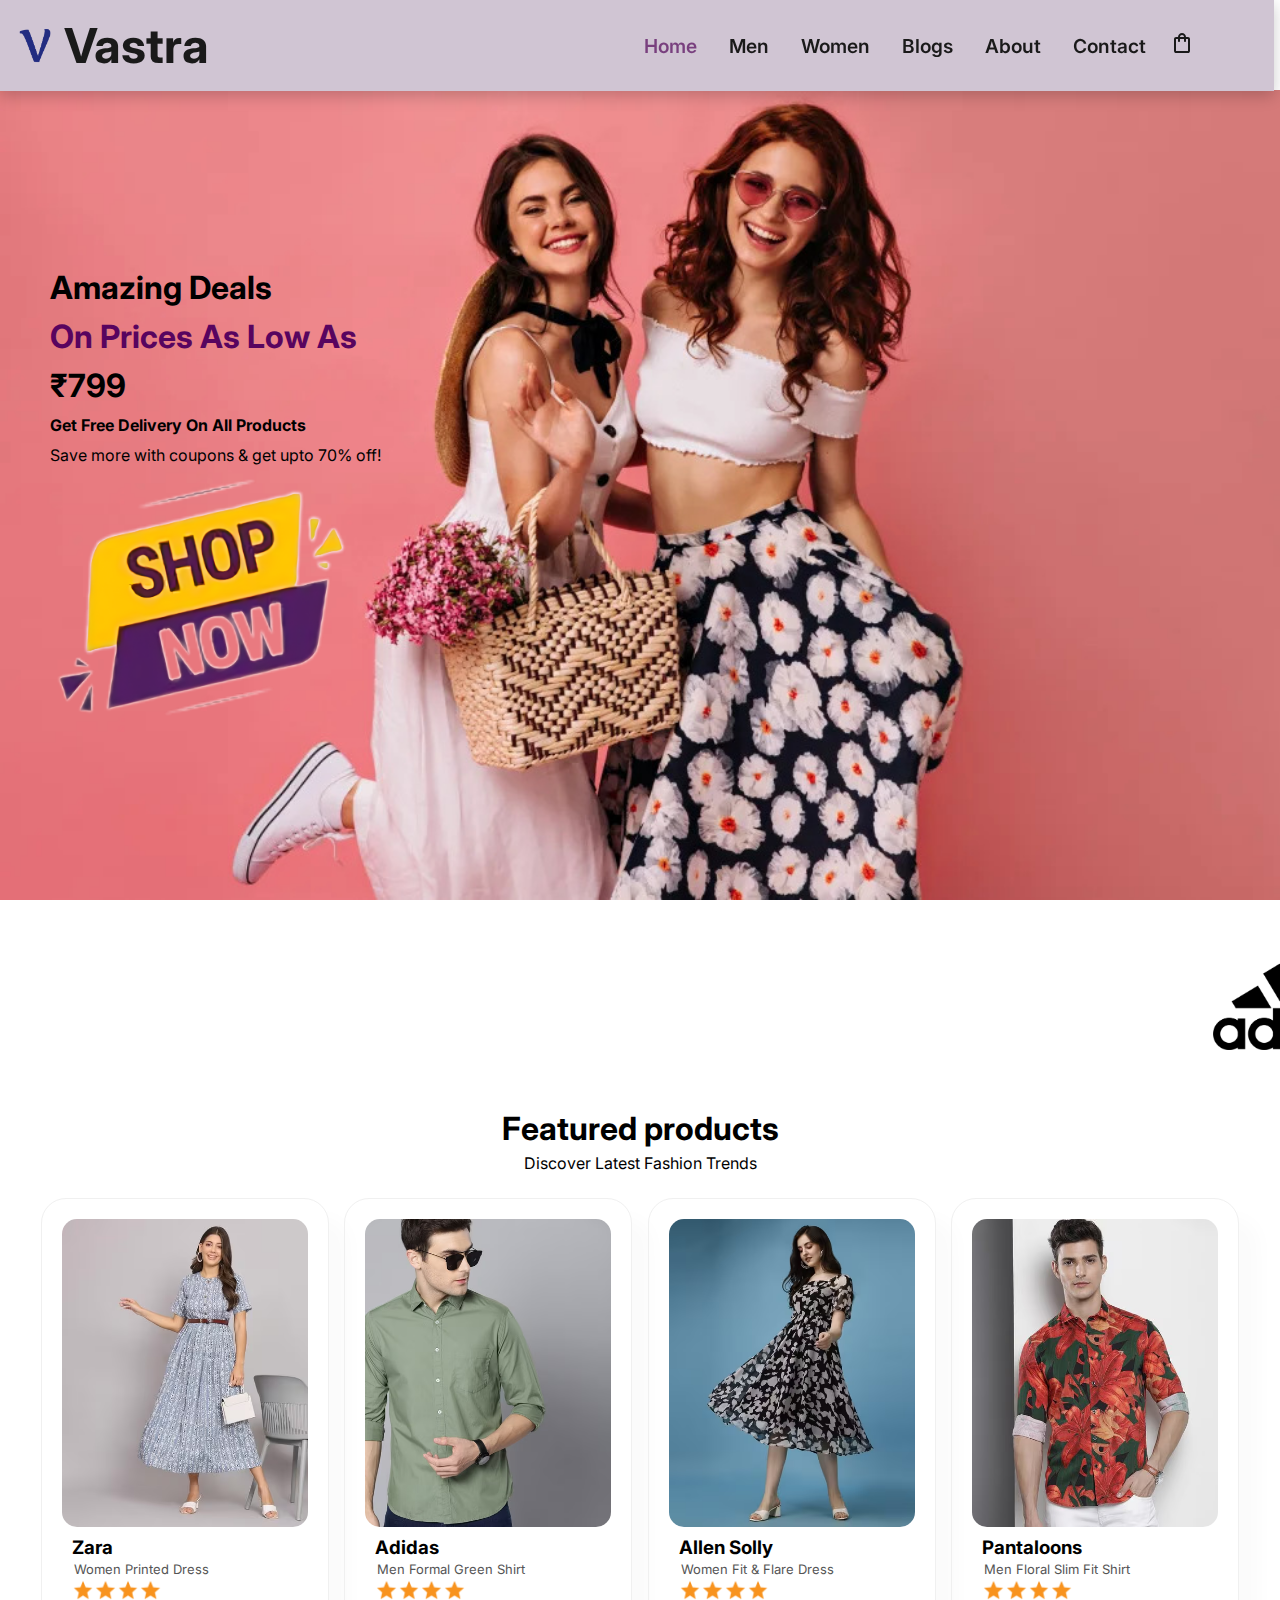
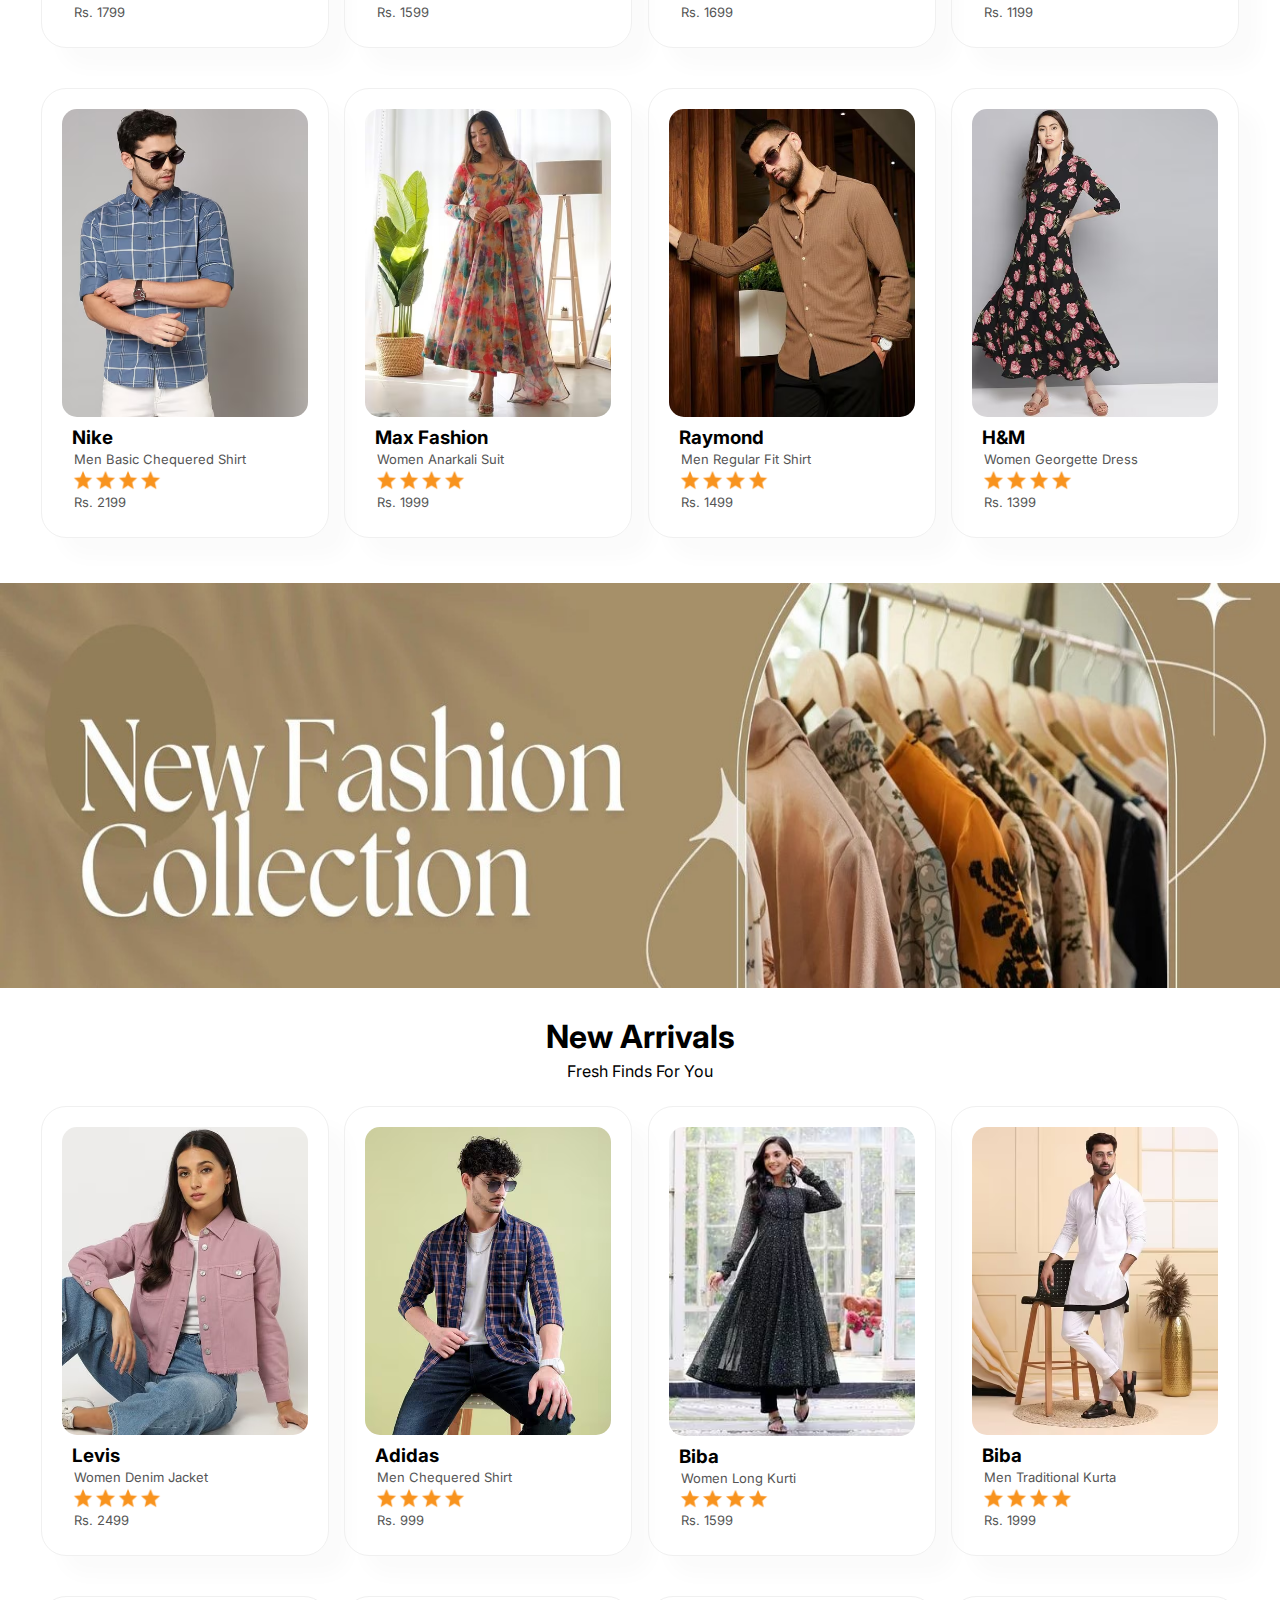
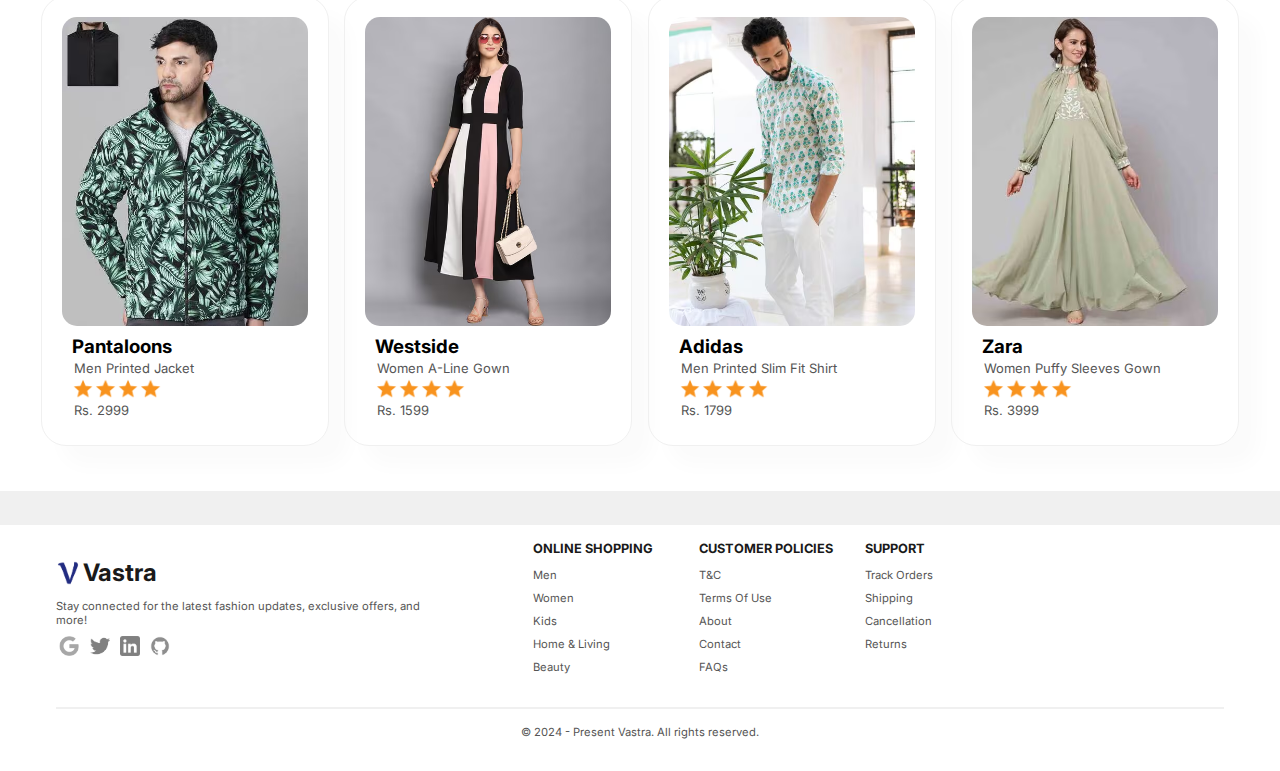
==== index.html @ 96c50821 "Add files via upload" ====
<!DOCTYPE html>
<html lang="en">
<head>
    <meta charset="UTF-8">
    <meta name="viewport" content="width=device-width, initial-scale=1.0">
    <title>Vastra - Discover Your Signature Look</title>
    <link rel="shortcut icon" href="./img/logo/favicon.ico">
    <link rel="stylesheet" href="style.css">
    <link rel="stylesheet" href="https://fonts.googleapis.com/css2?family=Material+Symbols+Outlined:opsz,wght,FILL,GRAD@24,400,0,0" />
    <link rel="stylesheet" href="https://pro.fontawesome.com/releases/v5.10.0/css/all.css" />
</head>
<body>
        <header class="header">
            <a href="#logo" class="logo">
                <img src="./img/logo/vastra.png" alt="logoImage" class="logo-vastra">
                <span class="logo-text">Vastra</span>
            </a>

            <div class="navbar">
                <nav class="nav" id="nav">
                    <span id="close" class="material-symbols-outlined text-3xl close">close</span>
                    <a href="index.html" class="nav-link active">Home</a>
                    <a href="men.html" class="nav-link">Men</a>
                    <a href="women.html" class="nav-link">Women</a>
                    <a href="blog.html" class="nav-link">Blogs</a>
                    <a href="about.html" class="nav-link">About</a>
                    <a href="contact.html" class="nav-link">Contact</a>
                </nav>
    
                <div class="nav-icons">                
                    <a href="cart.html" class="nav-link">
                        <span class="material-symbols-outlined text-3xl">shopping_bag</span></a>
                    <span id="bar" class="material-symbols-outlined text-3xl hamburger">reorder</span>
                </div>
            </div>            
        </header>

    <main>
        <section class="hero">
            <h1>Amazing Deals</h1>
            <h1 style="color: rgb(88, 4, 95)">On Prices As Low As</h1>
            <h1>₹799</h1>
            <h4>Get Free Delivery On All Products</h4>
            <p>Save more with coupons & get upto 70% off!</p>
            <img src="./img/misc/shopnow.png" alt="" style="background-color: transparent">
        </section>

        <marquee>
       
            <div id="brand">
            <img src="./img/logo/adidas.png" id="logos">
            <img src="./img/logo/pantaloons-logo.png" id="logos">
            <img src="./img/logo/Zara.png" style="margin-right: 38px;" id="logos">
            <img src="./img/logo/UNITED-COLORS-OF-BENETTON-LOGO-1080x608.png" style="margin-right: 38px;" id="logos">
            <img src="./img/logo/nike.png" style="margin-right: 38px;" id="logos">
            <img src="./img/logo/raymond.png" style="margin-right: 38px;" id="logos">
            <img src="./img/logo/puma.png" style="margin-right: 38px;" id="logos">
            <img src="./img/logo/allen solly.png" style="margin-right: 38px;" id="logos">
            <img src="./img/logo/provogue.png" style="margin-right: 38px;" id="logos">
            <img src="./img/logo/pe.png" id="logos">
           </div>
        </marquee>

        <section class="home-p1">
            <p class="heading">Featured products</p>
            <p>Discover Latest Fashion Trends</p>
      
            <div class="featured">
                <div class="featured-card">
                    <img src="./img/women/w1.avif" alt="w1" class="featured-img">
                    <div class="details">
                        <h3>Zara</h3>
                        <p>Women Printed Dress</p>
                        <div class="rating">
                            <img src="./img/misc/star.png" class="star">
                            <img src="./img/misc/star.png" class="star">
                            <img src="./img/misc/star.png" class="star">
                            <img src="./img/misc/star.png" class="star">
                        </div>
                        <p>Rs. 1799</p>
                    </div>                    
                </div>    

                <div class="featured-card" onclick="window.location.href='menProduct.html';">
                    <img src="./img/men/m1.avif" alt="w1" class="featured-img">
                    <div class="details">
                        <h3>Adidas</h3>
                        <p>Men Formal Green Shirt</p>
                        <div class="rating">
                            <img src="./img/misc/star.png" class="star">
                            <img src="./img/misc/star.png" class="star">
                            <img src="./img/misc/star.png" class="star">
                            <img src="./img/misc/star.png" class="star">
                        </div>
                        <p>Rs. 1599</p>
                    </div>                    
                </div>   

                <div class="featured-card">
                    <img src="./img/women/w2.avif" alt="w1" class="featured-img">
                    <div class="details">
                        <h3>Allen Solly</h3>
                        <p>Women Fit & Flare Dress</p>
                        <div class="rating">
                            <img src="./img/misc/star.png" class="star">
                            <img src="./img/misc/star.png" class="star">
                            <img src="./img/misc/star.png" class="star">
                            <img src="./img/misc/star.png" class="star">
                        </div>
                        <p>Rs. 1699</p>
                    </div>                    
                </div>   

                <div class="featured-card">
                    <img src="./img/men/m2.avif" alt="w1" class="featured-img">
                    <div class="details">
                        <h3>Pantaloons</h3>
                        <p>Men Floral Slim Fit Shirt</p>
                        <div class="rating">
                            <img src="./img/misc/star.png" class="star">
                            <img src="./img/misc/star.png" class="star">
                            <img src="./img/misc/star.png" class="star">
                            <img src="./img/misc/star.png" class="star">
                        </div>
                        <p>Rs. 1199</p>
                    </div>                    
                </div>      
                
                <div class="featured-card">
                    <img src="./img/men/m3.avif" alt="w1" class="featured-img">
                    <div class="details">
                        <h3>Nike</h3>
                        <p>Men Basic Chequered Shirt</p>
                        <div class="rating">
                            <img src="./img/misc/star.png" class="star">
                            <img src="./img/misc/star.png" class="star">
                            <img src="./img/misc/star.png" class="star">
                            <img src="./img/misc/star.png" class="star">
                        </div>
                        <p>Rs. 2199</p>
                    </div>                    
                </div>   

                <div class="featured-card">
                    <img src="./img/women/w3.avif" alt="w1" class="featured-img">
                    <div class="details">
                        <h3>Max Fashion</h3>
                        <p>Women Anarkali Suit</p>
                        <div class="rating">
                            <img src="./img/misc/star.png" class="star">
                            <img src="./img/misc/star.png" class="star">
                            <img src="./img/misc/star.png" class="star">
                            <img src="./img/misc/star.png" class="star">
                        </div>
                        <p>Rs. 1999</p>
                    </div>                    
                </div>   

                <div class="featured-card">
                    <img src="./img/men/m4.avif" alt="w1" class="featured-img">
                    <div class="details">
                        <h3>Raymond</h3>
                        <p>Men Regular Fit Shirt</p>
                        <div class="rating">
                            <img src="./img/misc/star.png" class="star">
                            <img src="./img/misc/star.png" class="star">
                            <img src="./img/misc/star.png" class="star">
                            <img src="./img/misc/star.png" class="star">
                        </div>
                        <p>Rs. 1499</p>
                    </div>                    
                </div>     
                
                <div class="featured-card">
                    <img src="./img/women/w4.avif" alt="w1" class="featured-img">
                    <div class="details">
                        <h3>H&M</h3>
                        <p>Women Georgette Dress</p>
                        <div class="rating">
                            <img src="./img/misc/star.png" class="star">
                            <img src="./img/misc/star.png" class="star">
                            <img src="./img/misc/star.png" class="star">
                            <img src="./img/misc/star.png" class="star">
                        </div>
                        <p>Rs. 1399</p>
                    </div>                    
                </div>   
            </div>
        </section>

        <section class="banner">
            <img src="./img/misc/banner1.jpg" alt="banner">
        </section>

        <section class="home-p1">
            <p class="heading">New Arrivals</p>
            <p>Fresh Finds For You</p>
      
            <div class="featured">
                <div class="featured-card">
                    <img src="./img/women/w5.avif" alt="w1" class="featured-img">
                    <div class="details">
                        <h3>Levis</h3>
                        <p>Women Denim Jacket</p>
                        <div class="rating">
                            <img src="./img/misc/star.png" class="star">
                            <img src="./img/misc/star.png" class="star">
                            <img src="./img/misc/star.png" class="star">
                            <img src="./img/misc/star.png" class="star">
                        </div>
                        <p>Rs. 2499</p>
                    </div>                    
                </div>           
                
                <div class="featured-card">
                    <img src="./img/men/m5.avif" alt="w1" class="featured-img">
                    <div class="details">
                        <h3>Adidas</h3>
                        <p>Men Chequered Shirt</p>
                        <div class="rating">
                            <img src="./img/misc/star.png" class="star">
                            <img src="./img/misc/star.png" class="star">
                            <img src="./img/misc/star.png" class="star">
                            <img src="./img/misc/star.png" class="star">
                        </div>
                        <p>Rs. 999</p>
                    </div>                    
                </div> 
                
                <div class="featured-card">
                    <img src="./img/women/w8.avif" alt="w1" class="featured-img">
                    <div class="details">
                        <h3>Biba</h3>
                        <p>Women Long Kurti</p>
                        <div class="rating">
                            <img src="./img/misc/star.png" class="star">
                            <img src="./img/misc/star.png" class="star">
                            <img src="./img/misc/star.png" class="star">
                            <img src="./img/misc/star.png" class="star">
                        </div>
                        <p>Rs. 1599</p>
                    </div>                    
                </div>                       
                
                <div class="featured-card">
                    <img src="./img/men/m8.avif" alt="w1" class="featured-img">
                    <div class="details">
                        <h3>Biba</h3>
                        <p>Men Traditional Kurta</p>
                        <div class="rating">
                            <img src="./img/misc/star.png" class="star">
                            <img src="./img/misc/star.png" class="star">
                            <img src="./img/misc/star.png" class="star">
                            <img src="./img/misc/star.png" class="star">
                        </div>
                        <p>Rs. 1999</p>
                    </div>                    
                </div>  

                <div class="featured-card">
                    <img src="./img/men/m15.avif" alt="w1" class="featured-img">
                    <div class="details">
                        <h3>Pantaloons</h3>
                        <p>Men Printed Jacket</p>
                        <div class="rating">
                            <img src="./img/misc/star.png" class="star">
                            <img src="./img/misc/star.png" class="star">
                            <img src="./img/misc/star.png" class="star">
                            <img src="./img/misc/star.png" class="star">
                        </div>
                        <p>Rs. 2999</p>
                    </div>                    
                </div>  

                <div class="featured-card">
                    <img src="./img/women/w11.avif" alt="w1" class="featured-img">
                    <div class="details">
                        <h3>Westside</h3>
                        <p>Women A-Line Gown</p>
                        <div class="rating">
                            <img src="./img/misc/star.png" class="star">
                            <img src="./img/misc/star.png" class="star">
                            <img src="./img/misc/star.png" class="star">
                            <img src="./img/misc/star.png" class="star">
                        </div>
                        <p>Rs. 1599</p>
                    </div>                    
                </div>               
                
                <div class="featured-card">
                    <img src="./img/men/m16.avif" alt="w1" class="featured-img">
                    <div class="details">
                        <h3>Adidas</h3>
                        <p>Men Printed Slim Fit Shirt</p>
                        <div class="rating">
                            <img src="./img/misc/star.png" class="star">
                            <img src="./img/misc/star.png" class="star">
                            <img src="./img/misc/star.png" class="star">
                            <img src="./img/misc/star.png" class="star">
                        </div>
                        <p>Rs. 1799</p>
                    </div>                    
                </div> 

                <div class="featured-card">
                    <img src="./img/women/w15.avif" alt="w1" class="featured-img">
                    <div class="details">
                        <h3>Zara</h3>
                        <p>Women Puffy Sleeves Gown</p>
                        <div class="rating">
                            <img src="./img/misc/star.png" class="star">
                            <img src="./img/misc/star.png" class="star">
                            <img src="./img/misc/star.png" class="star">
                            <img src="./img/misc/star.png" class="star">
                        </div>
                        <p>Rs. 3999</p>
                    </div>                    
                </div>                                     
            </div>
        </section>
    </main>

    <div class="partition"></div>

    <div class="footer">
        <div class="footer-content">
            <div class="footer-left">
                <div class="company-logo-icon">
                    <a href="#" class="logo-link">
                        <img src="./img/logo/vastra.png" alt="logoImage" class="logo-vastra">
                        <h2>Vastra</h2>
                    </a>
                </div>
                <p class="filler-text">Stay connected for the latest fashion updates, exclusive offers, and more!</p>
                
                <div class="socials">
                    <a href="#" class="social-link">
                        <img src="./img/logo/google.png" alt="" class="social-icon">
                    </a>

                    <a href="#" class="social-link">
                        <img src="./img/logo/twitter.png" alt="" class="social-icon">
                    </a>

                    <a href="#" class="social-link">
                        <img src="./img/logo/linkedin.png" alt="" class="social-icon">
                    </a>

                    <a href="#" class="social-link">
                        <img src="./img/logo/github.png" alt="" class="social-icon">
                    </a>
                </div>
            </div>

            <div class="footer-right">
                <div class="footer-grid-column">
                    <div class="footer-grid-heading">ONLINE SHOPPING</div>
                    <ul class="footer-links-list">
                        <li><a href="men.html" class="footer-link">Men</a></li>
                        <li><a href="women.html" class="footer-link">Women</a></li>
                        <li><a href="#overview" class="footer-link">Kids</a></li>
                        <li><a href="#overview" class="footer-link">Home & Living</a></li>
                        <li><a href="#overview" class="footer-link">Beauty</a></li>
                    </ul>
                </div>

                <div class="footer-grid-column">
                    <div class="footer-grid-heading">CUSTOMER POLICIES</div>
                    <ul class="footer-links-list">
                        <li><a href="#overview" class="footer-link">T&C</a></li>
                        <li><a href="#overview" class="footer-link">Terms Of Use</a></li>
                        <li><a href="about.html" class="footer-link">About</a></li>
                        <li><a href="contact.html" class="footer-link">Contact</a></li>
                        <li><a href="#overview" class="footer-link">FAQs</a></li>
                    </ul>
                </div>

                <div class="footer-grid-column">
                    <div class="footer-grid-heading">SUPPORT</div>
                    <ul class="footer-links-list">
                        <li><a href="#overview" class="footer-link">Track Orders</a></li>
                        <li><a href="#overview" class="footer-link">Shipping</a></li>
                        <li><a href="#overview" class="footer-link">Cancellation</a></li>
                        <li><a href="#overview" class="footer-link">Returns</a></li>
                    </ul>
                </div>
            </div>
        </div>

        <div class="footer-copyright">
            &#169 2024 - Present Vastra. All rights reserved.
        </div>
    </div>

    <script src="script.js"></script>
    
</body>
</html>
---- style.css ----
@import url('https://fonts.googleapis.com/css2?family=Inter:wght@100;200;400;500;600;700&display=swap');
@import url('https://fonts.googleapis.com/css2?family=Italianno&family=Kanit:wght@200&family=Merriweather:ital,wght@1,300&family=Oxygen:wght@300&display=swap');
@import url('https://fonts.googleapis.com/css2?family=Italianno&family=Kalam&family=Kanit:wght@200&family=Merriweather:ital,wght@1,300&family=Oxygen:wght@300&display=swap');
@import url('https://fonts.googleapis.com/css2?family=Italianno&family=Kalam&family=Kanit:wght@200&family=Merriweather:ital,wght@1,300&family=Oxygen:wght@300&family=Satisfy&display=swap');


:root {
    --primary-color: #6366F1;
    --accent-color: #3f83f8;
    --text-color: #1a1a1a;
    --link-color: #2563eb;
    --background-color: #ffffff;
    --light-gray: #f0f0f0;
    --gray: #808080;
    --dark-gray: #555;
    --sea-green: hsl(54, 67%, 78%);
    --navbar: #d0c5d3;
}

* {
    margin: 0;
    padding: 0;
    font-family: 'Inter', sans-serif;
    text-decoration: none;
}
body{
    height: 100vh;
    text-align: center;
    background-color: var(--background-color);
}

.header{
    background-color: var(--navbar);
    display: flex;
    justify-content: space-between;
    align-items: center;
    box-shadow: 0 5px 15px rgba(0, 0, 0, 0.2);
    top: 0;
    left: 0;
    padding: 1rem 5rem 1rem 1rem;
    position: fixed;
    z-index: 999;
    width: 92vw;
}

.logo{
    display: flex;
    align-items: center;
    font-size: 3rem;
    font-weight: bold;
    color: var(--text-color);
    text-decoration: none;
    gap: 0.625rem;
}
.logo-vastra{
    width: 6%;
}

.nav{
    display: none;
    gap: 1.5rem;
    position: relative;
}
@media screen and (min-width: 768px){
    .nav{
        display: flex;
        gap: 2rem;
    }
}

.nav-link{
    color: var(--text-color);
    font-size: 1.2rem;
    font-weight: 600;
    transform: color 0.1s;
    transition: 0.3s ease;
}
.nav-link:hover,
.nav .active{
    color: rgba(85, 11, 92, 0.712);
}

.nav-icons{
    display: flex;
    gap: 1rem;
}

.navbar{
    display:flex;
    align-items: center;
    gap: 1.5rem;
}

.hero{
    background-image: url("./img/misc/cover1.jpg");
    height: 90vh;
    background-size: cover;
    background-position: top 15% right 10;
    padding: 0 50px;
    display: flex;
    flex-direction: column;
    align-items: flex-start;
    justify-content: center;
    background-repeat: no-repeat;
    margin-top: 90px;
}

.hero h1,h2,h4,p{
    margin: 5px 0;
}
.hero img{
    width: 30%;
}
.hero button{
    font-size: 1rem;
    font-weight: bold;
    padding: 15px;
    border: none;
    background-color: rgba(85, 11, 92, 0.712);
    border-radius: 10%;
    color: aliceblue;
}

#logos{
    height: 120px!important;
}
#brand{
    margin-top: 30px;
    margin-bottom: 30px;
    display: flex;
}

.home-p1{
    margin: 25px;
}

.home-p1 .heading{
    font-size: 2rem;
    font-weight: bold;
}

.home-p1 .featured-card{
    width: 20%;
    padding: 20px;
    margin: 20px 0;
    border: 1px solid var(--light-gray);    
    border-radius: 25px;
    cursor: pointer;
    box-shadow: 20px 20px 20px rgba(0, 0, 0, 0.02);
    transition: 0.2s ease;
}
.home-p1 .featured-card:hover{
    box-shadow: 20px 20px 20px rgba(0, 0, 0, 0.06);
}

.home-p1 .featured-card .details{
    text-align: start;
    padding: 5px 10px;
}

.home-p1 .featured-card img{
    width: 100%;
    border-radius: 15px;
    background-color: transparent;
}
.home-p1 .featured-card p{
    color: var(--dark-gray);
    font-size: small;
    margin: 2px;
}

.home-p1 .rating{
    display: flex;
    align-items: center;
}
.home-p1 .rating img{
    width: 10%;
    height: auto;
}

.home-p1 .featured{
    display: flex;
    align-items: center;
    justify-content: space-evenly;
    flex-wrap: wrap;
}

.banner img{
    width: 100%;
    height: 45vh;
}

.partition{
    height: 2px;
    padding: 1rem;
    background-color: var(--light-gray);
}

.footer{
    background-color: var(--background-color);
    padding: 1rem;
    margin: 0 40px;
    display: flex;
    flex-direction: column;
    gap: 2rem;
}
.footer-content{
    height: 100%;
    width: 100%;
    display: flex;
    flex-direction: row;
    align-items: center;
    gap: 5rem;
}
.footer-left{
    width: 34%;
    display: flex;
    flex-direction: column;
    gap: 0.4rem;
    text-align: start;
}
.logo-link{
    font-size: 1rem;
    font-weight: bold;
    color: var(--text-color);
    display: flex;
    align-items: center;
    gap: 0.2rem;
}
.logo-icon{
    height: 15px;
    width: 15px;
    border-radius: 50%;
}
.filler-text{
    font-size: 0.7rem;
    color: var(--dark-gray);
    margin: 0;
}
.social-icon{
    height: 20px;
    width: 20px;
    margin: 0.2rem;
}
.footer-right{
    display: grid;
    grid-template-columns: repeat(3, 1fr);
    column-gap: 2rem;
    row-gap: 2rem;
}
.footer-grid-column{
    display: flex;
    flex-direction: column;
    gap: 0.4rem;
    text-align: left;
}
.footer-grid-heading{
    font-size: 0.8rem;
    font-weight: bold;
    color: var(--text-color);
}
ul{
    list-style-type: none;
}
.footer-links-list{
    display: flex;
    flex-direction: column;
    gap: 0.2rem;
}
.footer-link{
    color: var(--dark-gray);
    font-size: 0.7rem;
}
.footer-copyright{
    color: var(--dark-gray);
    font-size: 0.7rem;
    padding: 1rem;
    border-top: 2px solid var(--light-gray);
}

/* men.html */
.page-header-men{
    color: whitesmoke;
    background-image: url(img/men/men-cover.jpg);
    height: 30vh;
    background-size: cover;
    padding: 0 20px;
    display: flex;
    flex-direction: column;
    align-items: center;
    justify-content: center;
    background-repeat: no-repeat;
    margin-top: 90px;
    background-position-x: 60%;
}

.page-header{
    margin-top: 90px;
}

#pagination{
    display: flex;
    align-items: center;
    justify-content: center;
    gap: 10px;
}
#pagination .pageNo{
    color: whitesmoke;
    text-decoration: none;
    background-color: rgba(85, 11, 92, 0.712);
    padding: 10px 15px;
    border-radius: 5px;
    font-weight: 600;
}
#pagination a .arrow_right{
    color: whitesmoke;
    text-decoration: none;
    background-color: rgba(85, 11, 92, 0.712);
    padding: 8px 8px;
    border-radius: 5px;
    font-weight: 600;
}

/* women.html */
.page-header-women{
    color: whitesmoke;
    background-image: url(img/women/women-cover.jpg);
    height: 30vh;
    background-size: cover;
    padding: 0 20px;
    display: flex;
    flex-direction: column;
    align-items: center;
    justify-content: center;
    background-repeat: no-repeat;
    margin-top: 90px;
}

/* menProduct.html */
.productDetail{
    display: flex;
    margin-top: 90px;
    text-align: left;
    padding: 50px;
}

.productDetail .productImg{
    width: 40%;
}

.groupImg{
    display: flex;
    align-items: center;
    justify-content: space-between;
}
.small-Img{
    flex-basis: 24%;
    cursor: pointer;
}

.productDetail .productDesc{
    width: 60%;
    padding: 10px;
    padding-left: 50px;
    display: flex;
    flex-direction: column;
    gap: 5px;
}

.productDetail .productDesc select,input,button{
    width: fit-content;
    margin: 5px 0;
    padding: 7px 15px;
}
.productDetail .productDesc input{
    width: 50px;
    text-align: center;
}
.productDetail .productDesc button{
    background: rgba(85, 11, 92, 0.712);
    color: whitesmoke;
    font-weight: bold;
    border: none;
    padding: 9px 20px;
    border-radius: 2px;
}
.productDetail .productDesc span{
    text-align: justify;
}

.nav-icons .hamburger{
    display: none;
}
.nav .close{
    display: none;
}

/* blog.html */
.page-header-blog{
    color: whitesmoke;
    background-image: url(img/blog/blog-cover.png);
    height: 30vh;
    background-size: cover;
    padding: 0 20px;
    display: flex;
    flex-direction: column;
    align-items: center;
    justify-content: center;
    background-repeat: no-repeat;
    margin-top: 90px;
}

/* blog.html */
.card-container{
    display: grid;
    gap: 1.5 rem;
    grid-template-columns: repeat(auto-fit, minmax(300px, 350px));
    justify-content: center;    
    padding-top: 50px;
}
@media(min-width: 678px) {
    .card-container{
        grid-template-columns: repeat(2, 1fr);
        padding: 50px;
    }
}
@media(min-width: 1080px) {
    .card-container{
        grid-template-columns: repeat(3, 1fr);
    }
}

.card{
    display: flex;
    flex-direction: column;
    border: 1px solid rgb(63, 61, 61);
    border-radius: 8px;
    overflow: hidden;
    margin: 10px;
}
.card_image{
    position: relative; 
    height: 12rem;    
    padding: 1rem;
    overflow: hidden;
}
.card_img{
    object-position: center;
    width: 100%;    
    height: 100%;
    border-radius: 5px;
}
.card_title_container{
    display: flex;
    flex-direction: column;
    gap: 0.4rem;
    padding: 0 1rem;
    text-align: left;
}
.card_title{
    font-size: 1rem;
    font-weight: 600;
    line-height: 1.5rem;
    margin: 0;
    color: rgb(19, 18, 18);
}
.card_desc{
    color: rgb(87, 84, 84);
    font-size: 1rem;
    margin: 0;
}
.card_footer{
    display: flex;
    justify-content: space-between;
    align-items: flex-end;
    padding: 1rem;
}
.author{
    display: flex;
    flex-direction: row;
    align-items: center;
    gap: 1rem;
}
.author_avatar{
    height: 2.5rem;
    width: 2.5rem;
    overflow: hidden;
    border: 1px solid rgb(190, 186, 186);
    border-radius: 50%;
    background-color: rgb(236, 231, 231);
}
.author_info{
    display: flex;
    flex-direction: column;  
    text-align: left;
}
.author_name{
    font-size: 0.8rem;
    color: blue;
}
.author_date{
    font-size: 0.6rem;
    color: rgb(58, 55, 55);
}

.card_tag{
    font-size: 0.7rem;
    border: 1px solid rgb(77, 71, 71);
    border-radius: 4px;
    line-height: 1.3rem;
    padding: 0.25rem 0.5rem;
    color: gray;
}

/* about.html */
.page-header-about{
    padding: 50px 150px;
    text-align: left;
}
.page-header-about .about-title{
    text-align: center;
    padding-bottom: 20px;
    font-size: 1.5rem;
    font-weight: bold;
}
.page-header-about .about-heading{
    margin: 5px 0;
    font-weight: bold;
    color: var(--text-color);
}
.page-header-about .about-desc{
    margin-bottom: 20px;
    font-size: 0.75rem;
    color: var(--dark-gray);
}

/* contact.html */
.page-header-contact{
    padding: 50px 150px;
    text-align: left;
}
.page-header-contact .contact-title{
    text-align: center;
    padding-bottom: 20px;
    font-size: 2rem;
    font-weight: bold;
}
.page-header-contact .contact-heading{
    margin: 10px 0;
    font-size: 1.3rem;
    font-weight: bold;
    color: var(--text-color);
}
.page-header-contact .contact-desc{
    margin-bottom: 30px;
    color: var(--dark-gray);
}
.page-header-contact .contact-visit{
    font-weight: bold;
}
.page-header-contact .contact-thanks{
    text-align: center;
    padding-bottom: 20px;
    font-size: 1.3rem;
    font-weight: bold;
}

/* cart.html */
#cart{
    padding: 50px;
}
#cart table{
    width: 100%;
    border-collapse: collapse;
    table-layout: fixed;
    white-space: nowrap;
}
#cart table img{
    width: 70px;
}
#cart table td:nth-child(1){
    width: 10%;
    text-align: center;
}
#cart table td:nth-child(2){
    width: 15%;
    text-align: center;
}
#cart table td:nth-child(3){
    width: 25%;
    text-align: center;
}
#cart table td:nth-child(4),
#cart table td:nth-child(5),
#cart table td:nth-child(6){
    width: 15%;
    text-align: center;
}
#cart table td:nth-child(5) input{
    width: 40px;
    padding: 10px; 
    text-align: center;
}
#cart table thead{
    border: 1px solid var(--light-gray);
    border-left: none;
    border-right: none;
    height: 30px;
}
#cart table thead td{
    font-weight: 600;
    text-transform: uppercase;
    font-size: 15px;
    padding: 20px 0;
}
#cart table tbody tr td{
    padding-top: 15px;
}
#cart table tbody td{
    font-size: 14px;
}
#cart a{
    text-decoration: none;
    color: black;
    cursor: pointer;    
}
#cart-add{
    display: flex;
    justify-content: space-between;
    gap: 20px;
    padding: 20px 50px;
}
#coupon{
    width: 50%;
    text-align: left;
}
#coupon h3{
    margin-bottom: 0.5rem;    
}
#coupon input{
    width: 60%;
    outline: none;
    border: 1px solid var(--light-gray);
    border-radius: 5px;
    padding: 10px 20px;
}
#coupon button, #subtotal button{
    background-color: rgba(85, 11, 92, 0.712);
    color: whitesmoke;
    border: none;
    border-radius: 5px;
    padding: 10px 20px;
}
#subtotal{
    width: 50%;
    border: 1px solid var(--light-gray);
    border-radius: 5px;
    padding: 10px 0;
}
#subtotal h3{
    margin: 10px;
}
#subtotal table{
    border-collapse: collapse;
    text-align: left;
    margin: 10px auto;
}
#subtotal table td{
    width: 50%;
    border: 1px solid var(--light-gray);
    padding: 10px;
    font-size: 14px;
}


@media screen and (max-width:980px){
    .footer-content{
        flex-direction: column;
        align-items: center;
        gap: 2rem;
    }
    .footer-left{
        width: 100%;
        text-align: center;
    }
    .footer-right{
        align-self: center;
        justify-content: space-evenly;
    }
    .logo-link{
        justify-content: center;
    }
    .productDetail .productDesc{
        padding: 10px;
        padding-left: 50px;
    }
    .page-header-about, .page-header-contact{
        padding: 30px 50px;
    }
}

@media screen and (max-width: 830px) {
    .nav{
        display: flex;
        flex-direction: column;
        align-items: flex-start;
        justify-content: flex-start;
        position: fixed;
        top: 0;
        right: -300px;
        height: 100vh;
        width: 200px;
        background-color: var(--light-gray);
        box-shadow: 0 40px 60px rgba(0, 0, 0, 0.1);
        padding: 20px 0 0 20px;
        transition: 0.3s ease;
        gap: 1rem;
    }
    .nav.active{
        right: 0px;
    }
    .nav-icons .hamburger{
        display: block;
        font-size: 26px;
    }
    .nav .close{
        display: block;
    }
    .hero{
        background-position: top 10% right 100%;
        margin-top: 70px;
    }
    .banner img{
        height: 25vh;
    }
    .home-p1 .featured-card{
        width: 25%;
        margin: 10px auto;
    }        
    .productDetail{
        padding: 50px 20px;
    }
}

@media screen and (max-width: 650px){
    .footer-right{
        grid-template-columns: repeat(2, 1fr);
    }
    .footer-left{
        width: 100%;
        text-align: center;
    }    
    .page-header-men, .page-header-women{
        height: 25vh;
    }
    #cart-add{
        display: flex;
        flex-direction: column;
        align-items: center;
        gap: 20px;
        padding: 20px 50px;
    }
    #coupon, #subtotal{
        width: 100%;
    }
    #cart{
        overflow-x: auto;
    }
    #cart table td:nth-child(1){
        width: 100px;
        text-align: center;
    }
    #cart table td:nth-child(2){
        width: 150px;
        text-align: center;
    }
    #cart table td:nth-child(3){
        width: 250px;
        text-align: center;
    }
    #cart table td:nth-child(4){
        width: 150px;
        text-align: center;
    }
    #cart table td:nth-child(5){
        width: 150px;
        text-align: center;
    }
    #cart table td:nth-child(6){
        width: 150px;
        text-align: center;
    }
}

@media screen and (max-width: 560px){
    .home-p1 .featured-card{
        width: 35%;
    }
    .productDetail{
        display: flex;
        flex-direction: column;
        justify-content: center;
        padding: 20px 0;
    }
    .productDetail .productImg{
        width: 100%;
        margin-bottom: 0;
    }
    .productDetail .productDesc{
        width: 100%;
        display: flex;
        flex-direction: column;
        gap: 5px;
        padding: 10px 0;
    }
    .banner img{
        height: 20vh;
    }
    .hero img{
        width: 50%;
    }
}

@media screen and (max-width: 400px){    
    
    .hero{
        padding: 10px;
    }
    .hero h1,h2,h4,p{
        margin: 2px 0;
    }
    .banner img{
        height: 15vh;
    }
    .home-p1 .featured-card{
        width: 100%;
    }
    .hero img{
        width: 70%;
    }
    .page-header-men, .page-header-women{
        height: 20vh;
        margin-top: 70px;
    }
    .logo{
        font-size: 2rem;
    }
    .nav-icons{
        gap: 0.4rem;
    }
    .footer-copyright{
        padding: 1rem 0;
    }
    .footer{
        margin: 0 20px;
    }
    .page-header-about, .page-header-contact{
        padding: 10px 30px;
    }
}
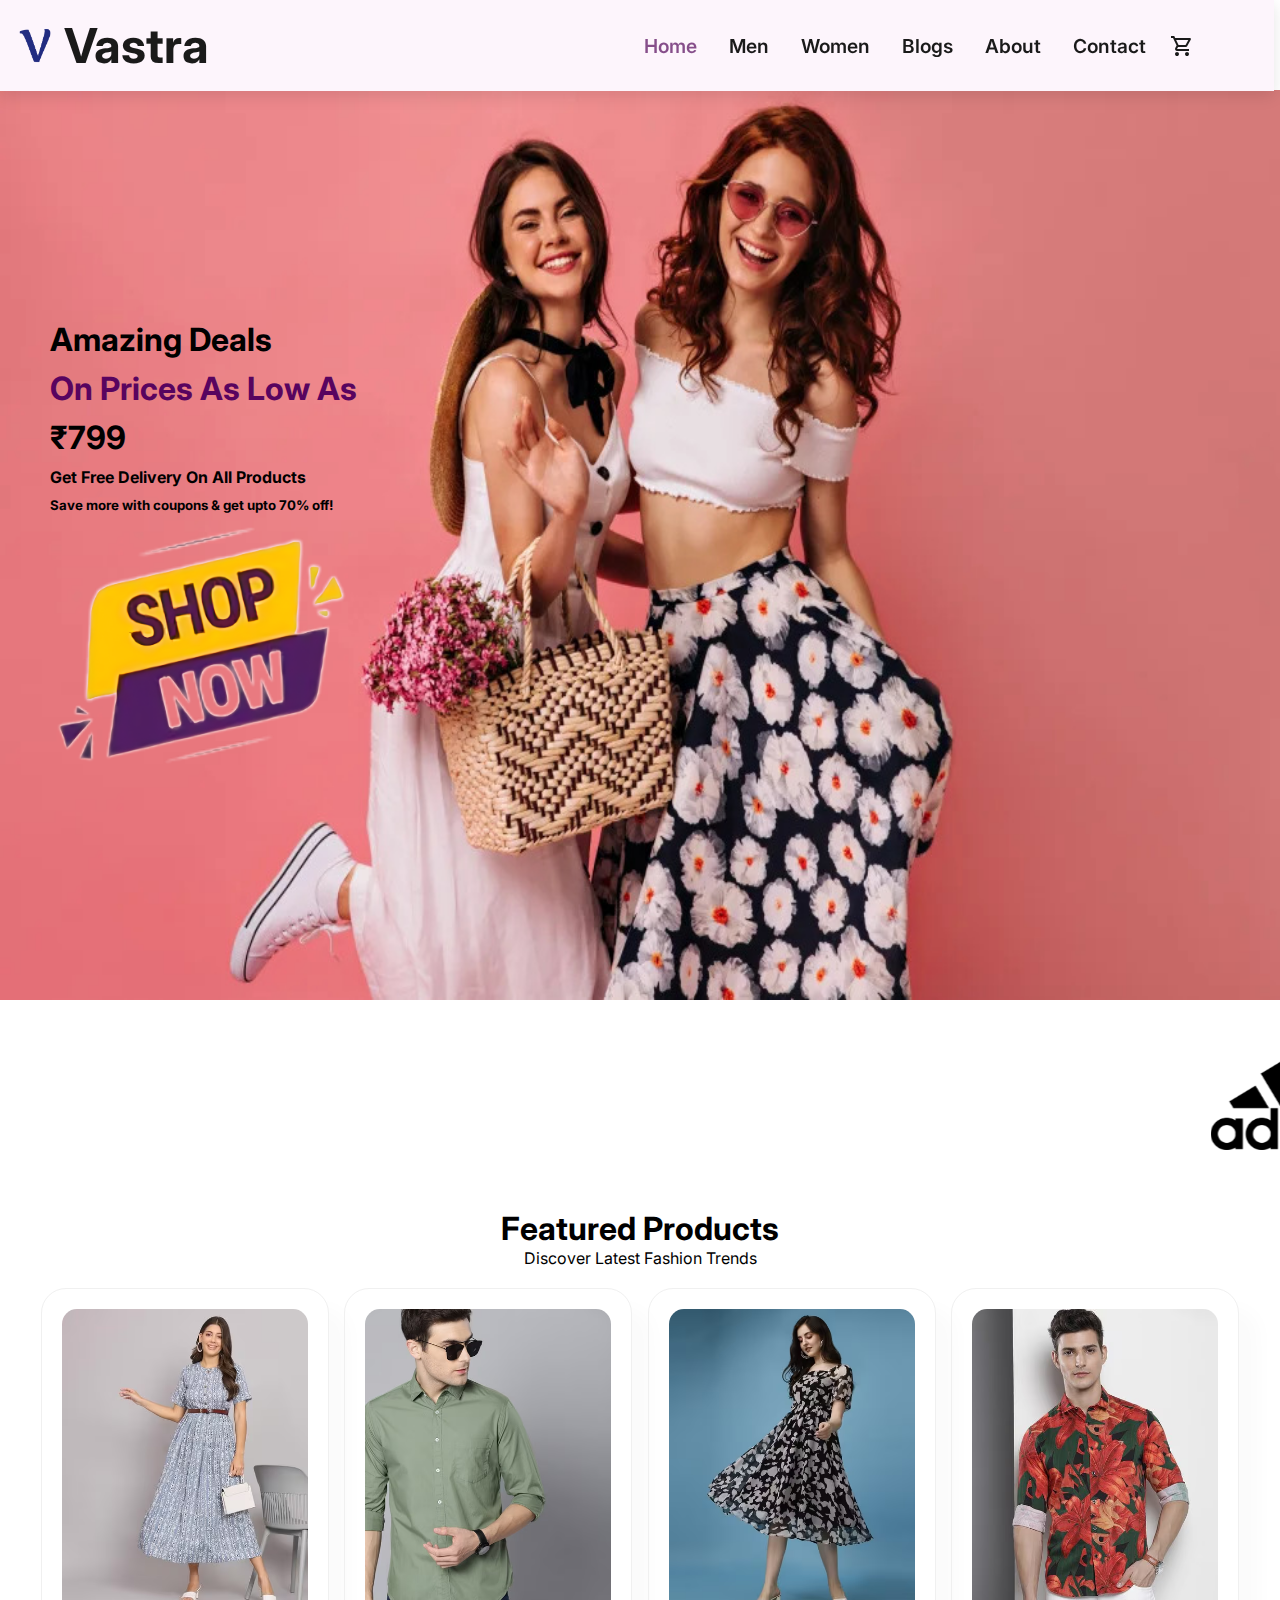
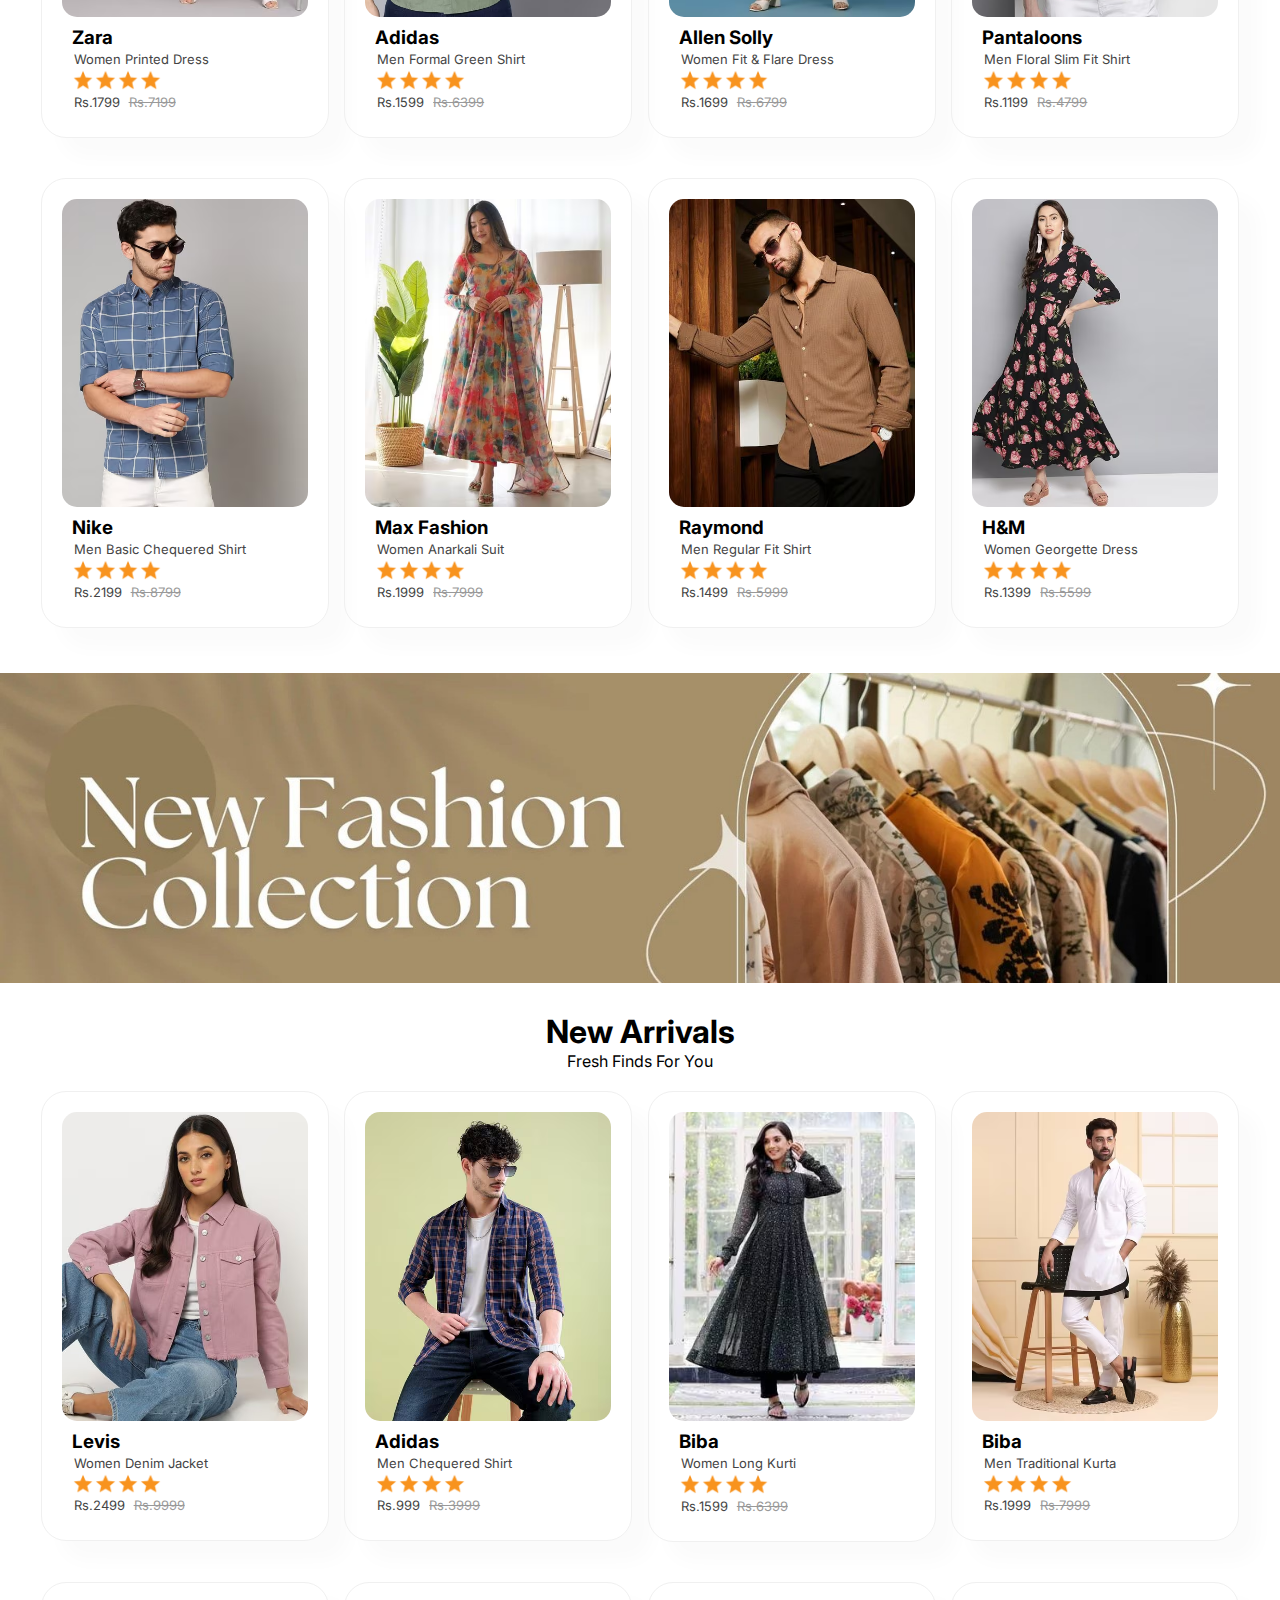
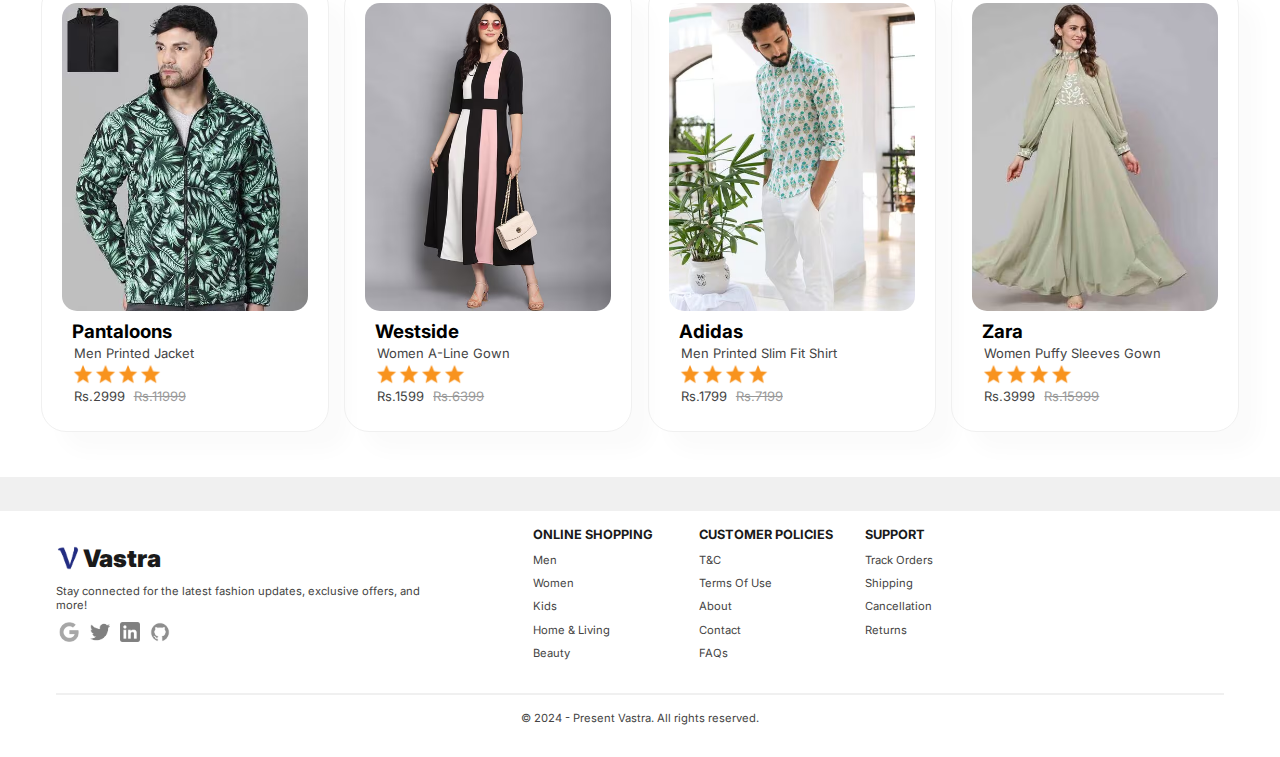
==== commit ec8a8a0e: "Add files via upload" ====
--- a/index.html
+++ b/index.html
@@ -29,7 +29,7 @@
     
                 <div class="nav-icons">                
                     <a href="cart.html" class="nav-link">
-                        <span class="material-symbols-outlined text-3xl">shopping_bag</span></a>
+                        <span class="material-symbols-outlined text-xl">shopping_cart</span></a>
                     <span id="bar" class="material-symbols-outlined text-3xl hamburger">reorder</span>
                 </div>
             </div>            
@@ -41,12 +41,11 @@
             <h1 style="color: rgb(88, 4, 95)">On Prices As Low As</h1>
             <h1>₹799</h1>
             <h4>Get Free Delivery On All Products</h4>
-            <p>Save more with coupons & get upto 70% off!</p>
+            <h5>Save more with coupons & get upto 70% off!</h5>
             <img src="./img/misc/shopnow.png" alt="" style="background-color: transparent">
         </section>
 
-        <marquee>
-       
+        <marquee>       
             <div id="brand">
             <img src="./img/logo/adidas.png" id="logos">
             <img src="./img/logo/pantaloons-logo.png" id="logos">
@@ -62,130 +61,9 @@
         </marquee>
 
         <section class="home-p1">
-            <p class="heading">Featured products</p>
+            <p class="heading">Featured Products</p>
             <p>Discover Latest Fashion Trends</p>
-      
-            <div class="featured">
-                <div class="featured-card">
-                    <img src="./img/women/w1.avif" alt="w1" class="featured-img">
-                    <div class="details">
-                        <h3>Zara</h3>
-                        <p>Women Printed Dress</p>
-                        <div class="rating">
-                            <img src="./img/misc/star.png" class="star">
-                            <img src="./img/misc/star.png" class="star">
-                            <img src="./img/misc/star.png" class="star">
-                            <img src="./img/misc/star.png" class="star">
-                        </div>
-                        <p>Rs. 1799</p>
-                    </div>                    
-                </div>    
-
-                <div class="featured-card" onclick="window.location.href='menProduct.html';">
-                    <img src="./img/men/m1.avif" alt="w1" class="featured-img">
-                    <div class="details">
-                        <h3>Adidas</h3>
-                        <p>Men Formal Green Shirt</p>
-                        <div class="rating">
-                            <img src="./img/misc/star.png" class="star">
-                            <img src="./img/misc/star.png" class="star">
-                            <img src="./img/misc/star.png" class="star">
-                            <img src="./img/misc/star.png" class="star">
-                        </div>
-                        <p>Rs. 1599</p>
-                    </div>                    
-                </div>   
-
-                <div class="featured-card">
-                    <img src="./img/women/w2.avif" alt="w1" class="featured-img">
-                    <div class="details">
-                        <h3>Allen Solly</h3>
-                        <p>Women Fit & Flare Dress</p>
-                        <div class="rating">
-                            <img src="./img/misc/star.png" class="star">
-                            <img src="./img/misc/star.png" class="star">
-                            <img src="./img/misc/star.png" class="star">
-                            <img src="./img/misc/star.png" class="star">
-                        </div>
-                        <p>Rs. 1699</p>
-                    </div>                    
-                </div>   
-
-                <div class="featured-card">
-                    <img src="./img/men/m2.avif" alt="w1" class="featured-img">
-                    <div class="details">
-                        <h3>Pantaloons</h3>
-                        <p>Men Floral Slim Fit Shirt</p>
-                        <div class="rating">
-                            <img src="./img/misc/star.png" class="star">
-                            <img src="./img/misc/star.png" class="star">
-                            <img src="./img/misc/star.png" class="star">
-                            <img src="./img/misc/star.png" class="star">
-                        </div>
-                        <p>Rs. 1199</p>
-                    </div>                    
-                </div>      
-                
-                <div class="featured-card">
-                    <img src="./img/men/m3.avif" alt="w1" class="featured-img">
-                    <div class="details">
-                        <h3>Nike</h3>
-                        <p>Men Basic Chequered Shirt</p>
-                        <div class="rating">
-                            <img src="./img/misc/star.png" class="star">
-                            <img src="./img/misc/star.png" class="star">
-                            <img src="./img/misc/star.png" class="star">
-                            <img src="./img/misc/star.png" class="star">
-                        </div>
-                        <p>Rs. 2199</p>
-                    </div>                    
-                </div>   
-
-                <div class="featured-card">
-                    <img src="./img/women/w3.avif" alt="w1" class="featured-img">
-                    <div class="details">
-                        <h3>Max Fashion</h3>
-                        <p>Women Anarkali Suit</p>
-                        <div class="rating">
-                            <img src="./img/misc/star.png" class="star">
-                            <img src="./img/misc/star.png" class="star">
-                            <img src="./img/misc/star.png" class="star">
-                            <img src="./img/misc/star.png" class="star">
-                        </div>
-                        <p>Rs. 1999</p>
-                    </div>                    
-                </div>   
-
-                <div class="featured-card">
-                    <img src="./img/men/m4.avif" alt="w1" class="featured-img">
-                    <div class="details">
-                        <h3>Raymond</h3>
-                        <p>Men Regular Fit Shirt</p>
-                        <div class="rating">
-                            <img src="./img/misc/star.png" class="star">
-                            <img src="./img/misc/star.png" class="star">
-                            <img src="./img/misc/star.png" class="star">
-                            <img src="./img/misc/star.png" class="star">
-                        </div>
-                        <p>Rs. 1499</p>
-                    </div>                    
-                </div>     
-                
-                <div class="featured-card">
-                    <img src="./img/women/w4.avif" alt="w1" class="featured-img">
-                    <div class="details">
-                        <h3>H&M</h3>
-                        <p>Women Georgette Dress</p>
-                        <div class="rating">
-                            <img src="./img/misc/star.png" class="star">
-                            <img src="./img/misc/star.png" class="star">
-                            <img src="./img/misc/star.png" class="star">
-                            <img src="./img/misc/star.png" class="star">
-                        </div>
-                        <p>Rs. 1399</p>
-                    </div>                    
-                </div>   
-            </div>
+            <div class="featured" id="featured-products-section"></div>
         </section>
 
         <section class="banner">
@@ -194,129 +72,8 @@
 
         <section class="home-p1">
             <p class="heading">New Arrivals</p>
-            <p>Fresh Finds For You</p>
-      
-            <div class="featured">
-                <div class="featured-card">
-                    <img src="./img/women/w5.avif" alt="w1" class="featured-img">
-                    <div class="details">
-                        <h3>Levis</h3>
-                        <p>Women Denim Jacket</p>
-                        <div class="rating">
-                            <img src="./img/misc/star.png" class="star">
-                            <img src="./img/misc/star.png" class="star">
-                            <img src="./img/misc/star.png" class="star">
-                            <img src="./img/misc/star.png" class="star">
-                        </div>
-                        <p>Rs. 2499</p>
-                    </div>                    
-                </div>           
-                
-                <div class="featured-card">
-                    <img src="./img/men/m5.avif" alt="w1" class="featured-img">
-                    <div class="details">
-                        <h3>Adidas</h3>
-                        <p>Men Chequered Shirt</p>
-                        <div class="rating">
-                            <img src="./img/misc/star.png" class="star">
-                            <img src="./img/misc/star.png" class="star">
-                            <img src="./img/misc/star.png" class="star">
-                            <img src="./img/misc/star.png" class="star">
-                        </div>
-                        <p>Rs. 999</p>
-                    </div>                    
-                </div> 
-                
-                <div class="featured-card">
-                    <img src="./img/women/w8.avif" alt="w1" class="featured-img">
-                    <div class="details">
-                        <h3>Biba</h3>
-                        <p>Women Long Kurti</p>
-                        <div class="rating">
-                            <img src="./img/misc/star.png" class="star">
-                            <img src="./img/misc/star.png" class="star">
-                            <img src="./img/misc/star.png" class="star">
-                            <img src="./img/misc/star.png" class="star">
-                        </div>
-                        <p>Rs. 1599</p>
-                    </div>                    
-                </div>                       
-                
-                <div class="featured-card">
-                    <img src="./img/men/m8.avif" alt="w1" class="featured-img">
-                    <div class="details">
-                        <h3>Biba</h3>
-                        <p>Men Traditional Kurta</p>
-                        <div class="rating">
-                            <img src="./img/misc/star.png" class="star">
-                            <img src="./img/misc/star.png" class="star">
-                            <img src="./img/misc/star.png" class="star">
-                            <img src="./img/misc/star.png" class="star">
-                        </div>
-                        <p>Rs. 1999</p>
-                    </div>                    
-                </div>  
-
-                <div class="featured-card">
-                    <img src="./img/men/m15.avif" alt="w1" class="featured-img">
-                    <div class="details">
-                        <h3>Pantaloons</h3>
-                        <p>Men Printed Jacket</p>
-                        <div class="rating">
-                            <img src="./img/misc/star.png" class="star">
-                            <img src="./img/misc/star.png" class="star">
-                            <img src="./img/misc/star.png" class="star">
-                            <img src="./img/misc/star.png" class="star">
-                        </div>
-                        <p>Rs. 2999</p>
-                    </div>                    
-                </div>  
-
-                <div class="featured-card">
-                    <img src="./img/women/w11.avif" alt="w1" class="featured-img">
-                    <div class="details">
-                        <h3>Westside</h3>
-                        <p>Women A-Line Gown</p>
-                        <div class="rating">
-                            <img src="./img/misc/star.png" class="star">
-                            <img src="./img/misc/star.png" class="star">
-                            <img src="./img/misc/star.png" class="star">
-                            <img src="./img/misc/star.png" class="star">
-                        </div>
-                        <p>Rs. 1599</p>
-                    </div>                    
-                </div>               
-                
-                <div class="featured-card">
-                    <img src="./img/men/m16.avif" alt="w1" class="featured-img">
-                    <div class="details">
-                        <h3>Adidas</h3>
-                        <p>Men Printed Slim Fit Shirt</p>
-                        <div class="rating">
-                            <img src="./img/misc/star.png" class="star">
-                            <img src="./img/misc/star.png" class="star">
-                            <img src="./img/misc/star.png" class="star">
-                            <img src="./img/misc/star.png" class="star">
-                        </div>
-                        <p>Rs. 1799</p>
-                    </div>                    
-                </div> 
-
-                <div class="featured-card">
-                    <img src="./img/women/w15.avif" alt="w1" class="featured-img">
-                    <div class="details">
-                        <h3>Zara</h3>
-                        <p>Women Puffy Sleeves Gown</p>
-                        <div class="rating">
-                            <img src="./img/misc/star.png" class="star">
-                            <img src="./img/misc/star.png" class="star">
-                            <img src="./img/misc/star.png" class="star">
-                            <img src="./img/misc/star.png" class="star">
-                        </div>
-                        <p>Rs. 3999</p>
-                    </div>                    
-                </div>                                     
-            </div>
+            <p>Fresh Finds For You</p>      
+            <div class="featured" id="new-arrivals-section"></div>
         </section>
     </main>
 
--- a/style.css
+++ b/style.css
@@ -12,9 +12,9 @@
     --background-color: #ffffff;
     --light-gray: #f0f0f0;
     --gray: #808080;
-    --dark-gray: #555;
+    --dark-gray: #444;
     --sea-green: hsl(54, 67%, 78%);
-    --navbar: #d0c5d3;
+    --navbar: #fdf5fc;
 }
 
 * {
@@ -34,7 +34,7 @@
     display: flex;
     justify-content: space-between;
     align-items: center;
-    box-shadow: 0 5px 15px rgba(0, 0, 0, 0.2);
+    box-shadow: 0 5px 15px rgba(0, 0, 0, 0.1);
     top: 0;
     left: 0;
     padding: 1rem 5rem 1rem 1rem;
@@ -68,6 +68,10 @@
     }
 }
 
+.nav .close{
+    cursor: pointer;
+}
+
 .nav-link{
     color: var(--text-color);
     font-size: 1.2rem;
@@ -76,13 +80,14 @@
     transition: 0.3s ease;
 }
 .nav-link:hover,
-.nav .active{
+.nav .active, .nav-link .active{
     color: rgba(85, 11, 92, 0.712);
 }
 
-.nav-icons{
+.nav-icons, .nav-icons a{
     display: flex;
     gap: 1rem;
+    cursor: pointer;
 }
 
 .navbar{
@@ -94,9 +99,9 @@
 .hero{
     background-image: url("./img/misc/cover1.jpg");
     height: 90vh;
-    background-size: cover;
+    background-size: 100% 100%;
     background-position: top 15% right 10;
-    padding: 0 50px;
+    padding: 50px;
     display: flex;
     flex-direction: column;
     align-items: flex-start;
@@ -105,8 +110,9 @@
     margin-top: 90px;
 }
 
-.hero h1,h2,h4,p{
+.hero h1,h2,h4,h5{
     margin: 5px 0;
+    font-weight: bolder;
 }
 .hero img{
     width: 30%;
@@ -187,7 +193,6 @@
 
 .banner img{
     width: 100%;
-    height: 45vh;
 }
 
 .partition{
@@ -282,9 +287,8 @@
 .page-header-men{
     color: whitesmoke;
     background-image: url(img/men/men-cover.jpg);
-    height: 30vh;
     background-size: cover;
-    padding: 0 20px;
+    padding: 50px;
     display: flex;
     flex-direction: column;
     align-items: center;
@@ -325,9 +329,8 @@
 .page-header-women{
     color: whitesmoke;
     background-image: url(img/women/women-cover.jpg);
-    height: 30vh;
     background-size: cover;
-    padding: 0 20px;
+    padding: 50px;
     display: flex;
     flex-direction: column;
     align-items: center;
@@ -336,7 +339,7 @@
     margin-top: 90px;
 }
 
-/* menProduct.html */
+/* product.html */
 .productDetail{
     display: flex;
     margin-top: 90px;
@@ -387,6 +390,9 @@
 .productDetail .productDesc span{
     text-align: justify;
 }
+.productDetail .productDesc li{
+    margin-bottom: 2px;
+}
 
 .nav-icons .hamburger{
     display: none;
@@ -399,9 +405,8 @@
 .page-header-blog{
     color: whitesmoke;
     background-image: url(img/blog/blog-cover.png);
-    height: 30vh;
     background-size: cover;
-    padding: 0 20px;
+    padding: 50px;
     display: flex;
     flex-direction: column;
     align-items: center;
@@ -409,8 +414,6 @@
     background-repeat: no-repeat;
     margin-top: 90px;
 }
-
-/* blog.html */
 .card-container{
     display: grid;
     gap: 1.5 rem;
@@ -532,6 +535,10 @@
     margin-bottom: 20px;
     font-size: 0.75rem;
     color: var(--dark-gray);
+    font-weight: normal;
+}
+.page-header-about li{
+    margin: 2px 0;
 }
 
 /* contact.html */
@@ -554,6 +561,7 @@
 .page-header-contact .contact-desc{
     margin-bottom: 30px;
     color: var(--dark-gray);
+    font-weight: normal;
 }
 .page-header-contact .contact-visit{
     font-weight: bold;
@@ -725,13 +733,9 @@
     }
     .nav .close{
         display: block;
-    }
+    }    
     .hero{
-        background-position: top 10% right 100%;
-        margin-top: 70px;
-    }
-    .banner img{
-        height: 25vh;
+        padding: 20px;
     }
     .home-p1 .featured-card{
         width: 25%;
@@ -740,6 +744,9 @@
     .productDetail{
         padding: 50px 20px;
     }
+    .page-header-men, .page-header-women, .page-header-blog{
+        padding: 40px;
+    }
 }
 
 @media screen and (max-width: 650px){
@@ -749,10 +756,7 @@
     .footer-left{
         width: 100%;
         text-align: center;
-    }    
-    .page-header-men, .page-header-women{
-        height: 25vh;
-    }
+    }        
     #cart-add{
         display: flex;
         flex-direction: column;
@@ -790,6 +794,9 @@
         width: 150px;
         text-align: center;
     }
+    .page-header-men, .page-header-women, .page-header-blog{
+        padding: 30px;
+    }
 }
 
 @media screen and (max-width: 560px){
@@ -813,34 +820,29 @@
         gap: 5px;
         padding: 10px 0;
     }
-    .banner img{
-        height: 20vh;
-    }
     .hero img{
         width: 50%;
     }
-}
-
-@media screen and (max-width: 400px){    
-    
     .hero{
         padding: 10px;
     }
     .hero h1,h2,h4,p{
         margin: 2px 0;
     }
-    .banner img{
-        height: 15vh;
-    }
+}
+
+@media screen and (max-width: 400px){   
     .home-p1 .featured-card{
         width: 100%;
     }
     .hero img{
         width: 70%;
     }
-    .page-header-men, .page-header-women{
-        height: 20vh;
+    .hero, .page-header-men, .page-header-women, .page-header-blog{
         margin-top: 70px;
+    }
+    .page-header-men, .page-header-women, .page-header-blog{
+        padding: 20px;
     }
     .logo{
         font-size: 2rem;
@@ -858,4 +860,3 @@
         padding: 10px 30px;
     }
 }
-
